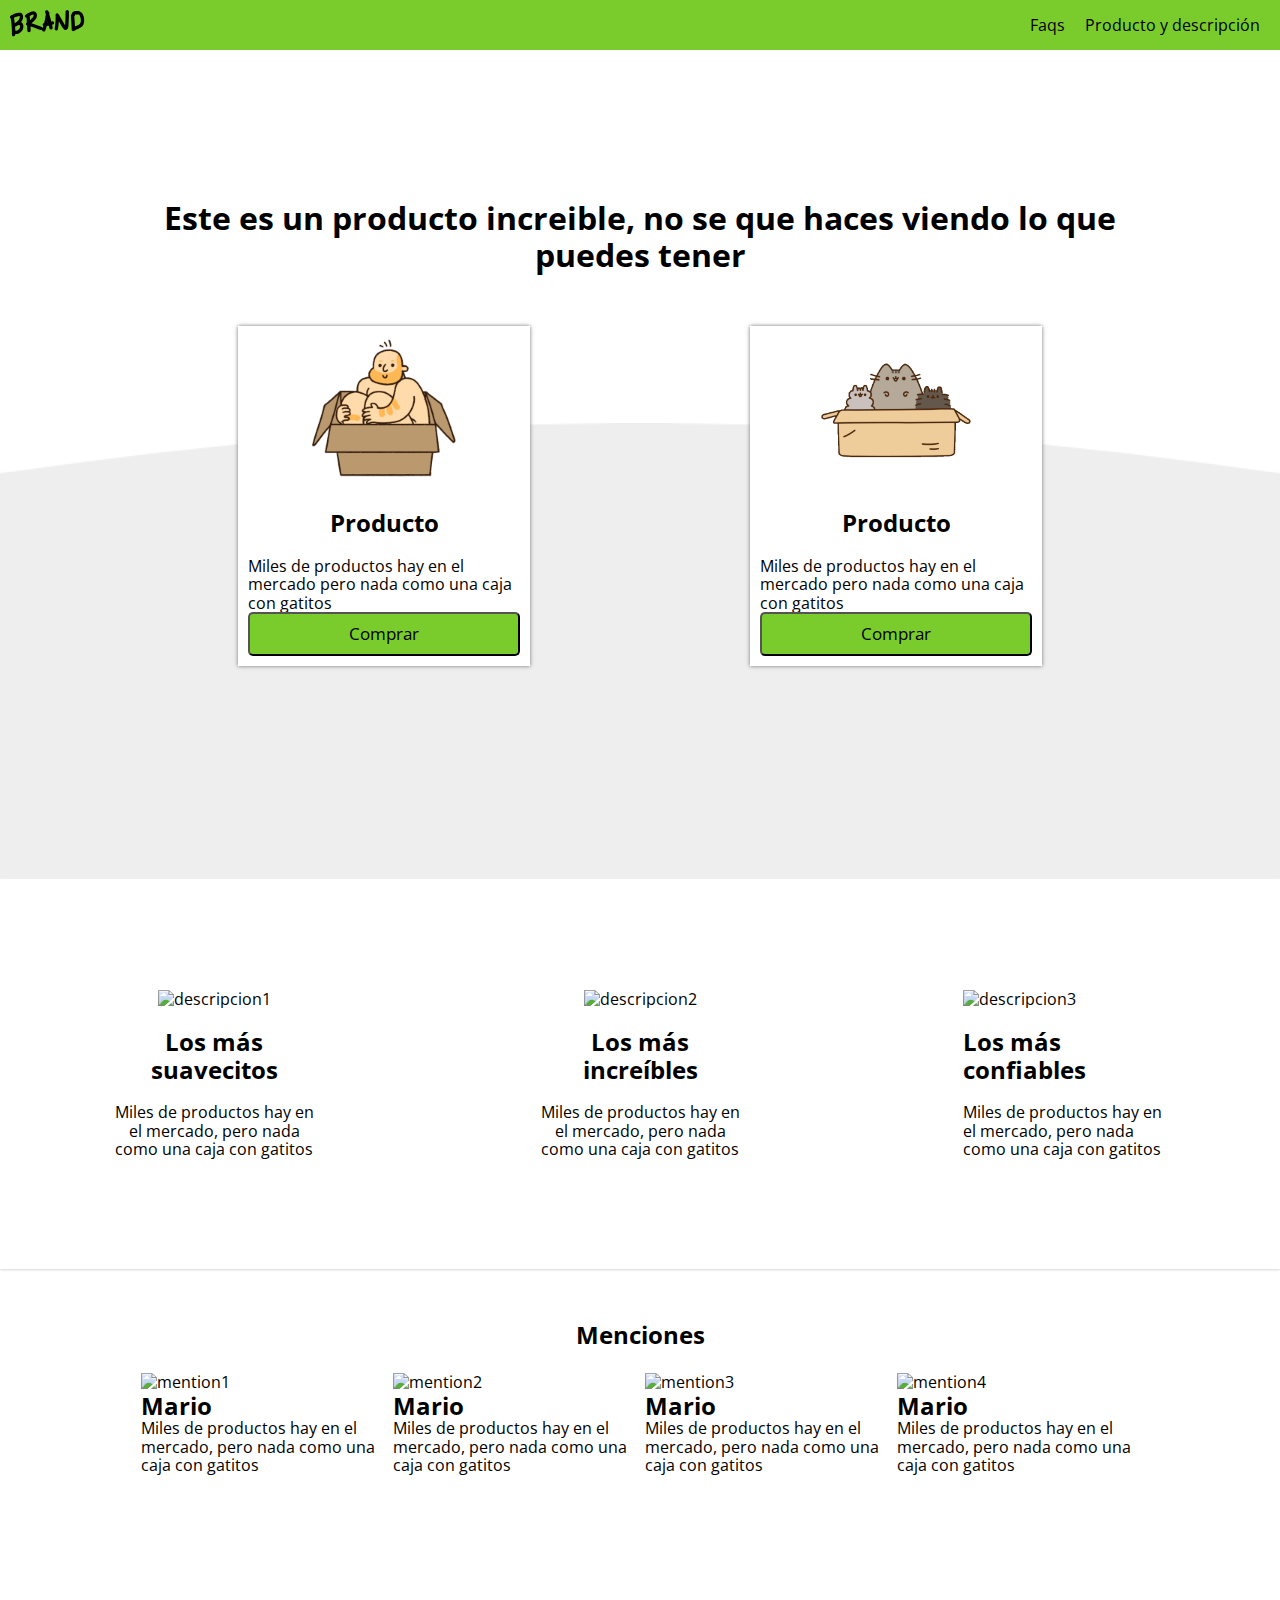
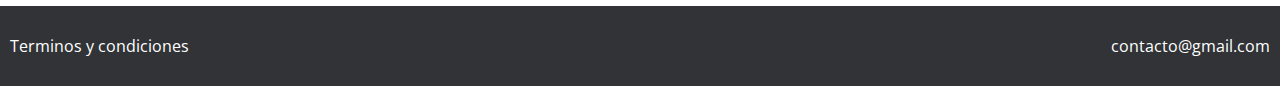
==== index.html @ 60d99177 "Mi primer commit" ====
<!DOCTYPE html>
<html lang="en" dir="ltr">
  <head>
    <meta charset="utf-8">
    <link rel="stylesheet" href="style/normalize.css">
    <link rel="stylesheet" href="style/style.css">
    <link rel="stylesheet" href="style/mobile.css">
    <title>BRAND</title>
  </head>
  <body>

    <header>
      <nav class="navbr">
        <div class="logo">
          <img src="imagen/logo.png" alt="Logo">
        </div>
        <div class="nav_options">
            <ul>
              <li><a href="#">Faqs</a></li>
              <li> <a href="#">Producto y descripción</a></li>
            </ul>
        </div>
      </nav>
    </header>

    <div class="main_section">
      <h1>Este es un producto increible, no se que haces viendo lo que puedes tener</h1>
    </div>
    <div class="products">
      <div class="product">
        <div class="content">
          <div class="image_content">
              <img src="imagen/box1.png" alt="Producto 1">
          </div>
          <h2>Producto</h2>
          <p>Miles de productos hay en el mercado pero nada como una caja con gatitos</p>
            <button href="#" class="main_buttom">Comprar</button>
        </div>
      </div>
      <div class="product">
        <div class="content">
          <div class="image_content">
              <img src="imagen/box2.png" alt="Producto 1">
          </div>
          <h2>Producto</h2>
          <p>Miles de productos hay en el mercado pero nada como una caja con gatitos</p>
          <button href="#" class="main_buttom">Comprar</button>
        </div>
      </div>
    </div>

    <section class="description">
      <div class="description_content">
        <div class="image_content">
          <img src="imagen/suave.jpg" alt="descripcion1">
          <h2>Los más suavecitos</h2>
          <p>Miles de productos hay en el mercado, pero nada como una caja con gatitos</p>
        </div>
      </div>

      <div class="description_content">
          <div class="image_content">
            <img src="imagen/increible.jpg" alt="descripcion2">
            <h2>Los más increíbles</h2>
            <p>Miles de productos hay en el mercado, pero nada como una caja con gatitos</p>
          </div>
        </div>

        <div class="description_content">
              <img src="imagen/confiable.jpg" alt="descripcion3">
              <h2>Los más confiables</h2>
              <p>Miles de productos hay en el mercado, pero nada como una caja con gatitos</p>
          </div>
    </section>

    <section class="mention">
      
      <div class="menciones">
        <h2>Menciones</h2>
      </div>
        
      <div class="mention_container">
          <div class="mention_content">
              <img src="imagen/mario.jpg" alt="mention1">
              <h2>Mario</h2>
              <p>Miles de productos hay en el mercado, pero nada como una caja con gatitos</p>
            </div>
      
            <div class="mention_content">
                <img src="imagen/maria.jpg" alt="mention2">
                <h2>Mario</h2>
                <p>Miles de productos hay en el mercado, pero nada como una caja con gatitos</p>
            </div>
      
            <div class="mention_content">
                <img src="imagen/joe.jpg" alt="mention3">
                <h2>Mario</h2>
                <p>Miles de productos hay en el mercado, pero nada como una caja con gatitos</p>
            </div>
      
            <div class="mention_content">
                <img src="imagen/jamaica.jpg" alt="mention4">
                <h2>Mario</h2>
                <p>Miles de productos hay en el mercado, pero nada como una caja con gatitos</p>
            </div>      
      </div>
    </section>

    <footer>
      <p>Terminos y condiciones</p>
      <p>contacto@gmail.com</p>
    </footer>
  </body>
</html>
---- style/style.css ----
@import url('https://fonts.googleapis.com/css?family=Open+Sans:400,700');

:root {
  --green-color: #7ACC2D;
  --white-color: white;
  --black-color: black;
}

html, body {
  padding: 0px;
  margin: 0px;
}

body {
  font-family: 'Open Sans', sans-serif;
}

.logo{
  padding-left: 10px;
}

nav {
  background-color: var(--green-color);
  display: flex;
  justify-content: space-between;
  align-items: center;
}

nav li, a {
  color: var(--black-color);
  padding-right: 10px;
  text-decoration: none;
  list-style: none;
}

nav ul{
  display: flex;
}

nav li a:hover{
  color: var(--white-color);
}

.main_section {
  padding: 10%;
  text-align: center;
}

.products {
  background-image: url("../imagen/curve.png");
  height: 200px;
  background-size: cover;
  background-position: center top;
  padding: 10%;
  display: flex;
  align-items: center; 
}

.content h2 {
  text-align: center;
}

.product {
  padding: 110px;
}

.product .content {
  background-color: white;
  padding: 10px;
  margin-top: -310px;
  box-shadow: 0 0 4px #737272
}

.image_content {
  text-align: center;
}

.main_buttom {
  background-color: var(--green-color);
  width: 100%;
  padding: 10px;
  font-size: 17px;
  color: var(--black-color);
  cursor: pointer;
  border-radius: 5px;
}

.main_buttom:hover {
  background-color: #5a8e28;
}

.description {
  display: flex;
  justify-content: space-between;
  border: 1px solid transparent;
  box-shadow: 0px 1px 2px #d8d6d6;
}

.description_content {
  padding: 50px;
  margin:60px;
}

.mention {
  margin-top: 4%;
}

.mention_container {
  display: flex;
  margin: 20px;
  justify-content: center;
}

.menciones {
  text-align: center;
}

.mention_content {
  padding: 0px;
  /* box-shadow: 0 0 2px #d8d6d6; */
  margin: 5px;
  width: 242px;
  height: 100px;
}

.mention_content h2, p {
  margin: 0px;
}

footer {
  display: flex;
  margin-top: 10%;
  background-color: #313337;
  width: 100%;
  justify-content: space-between;
  height: 80px;
  align-items: center;
}

footer p {
  color: white;
  padding: 10px;
}
---- style/mobile.css ----
@media (max-width: 900px) { /* 600px es solo un ejemplo */
    /* Todos nuestros estilos responsive */

    body {
        background: yellow;
    }
}
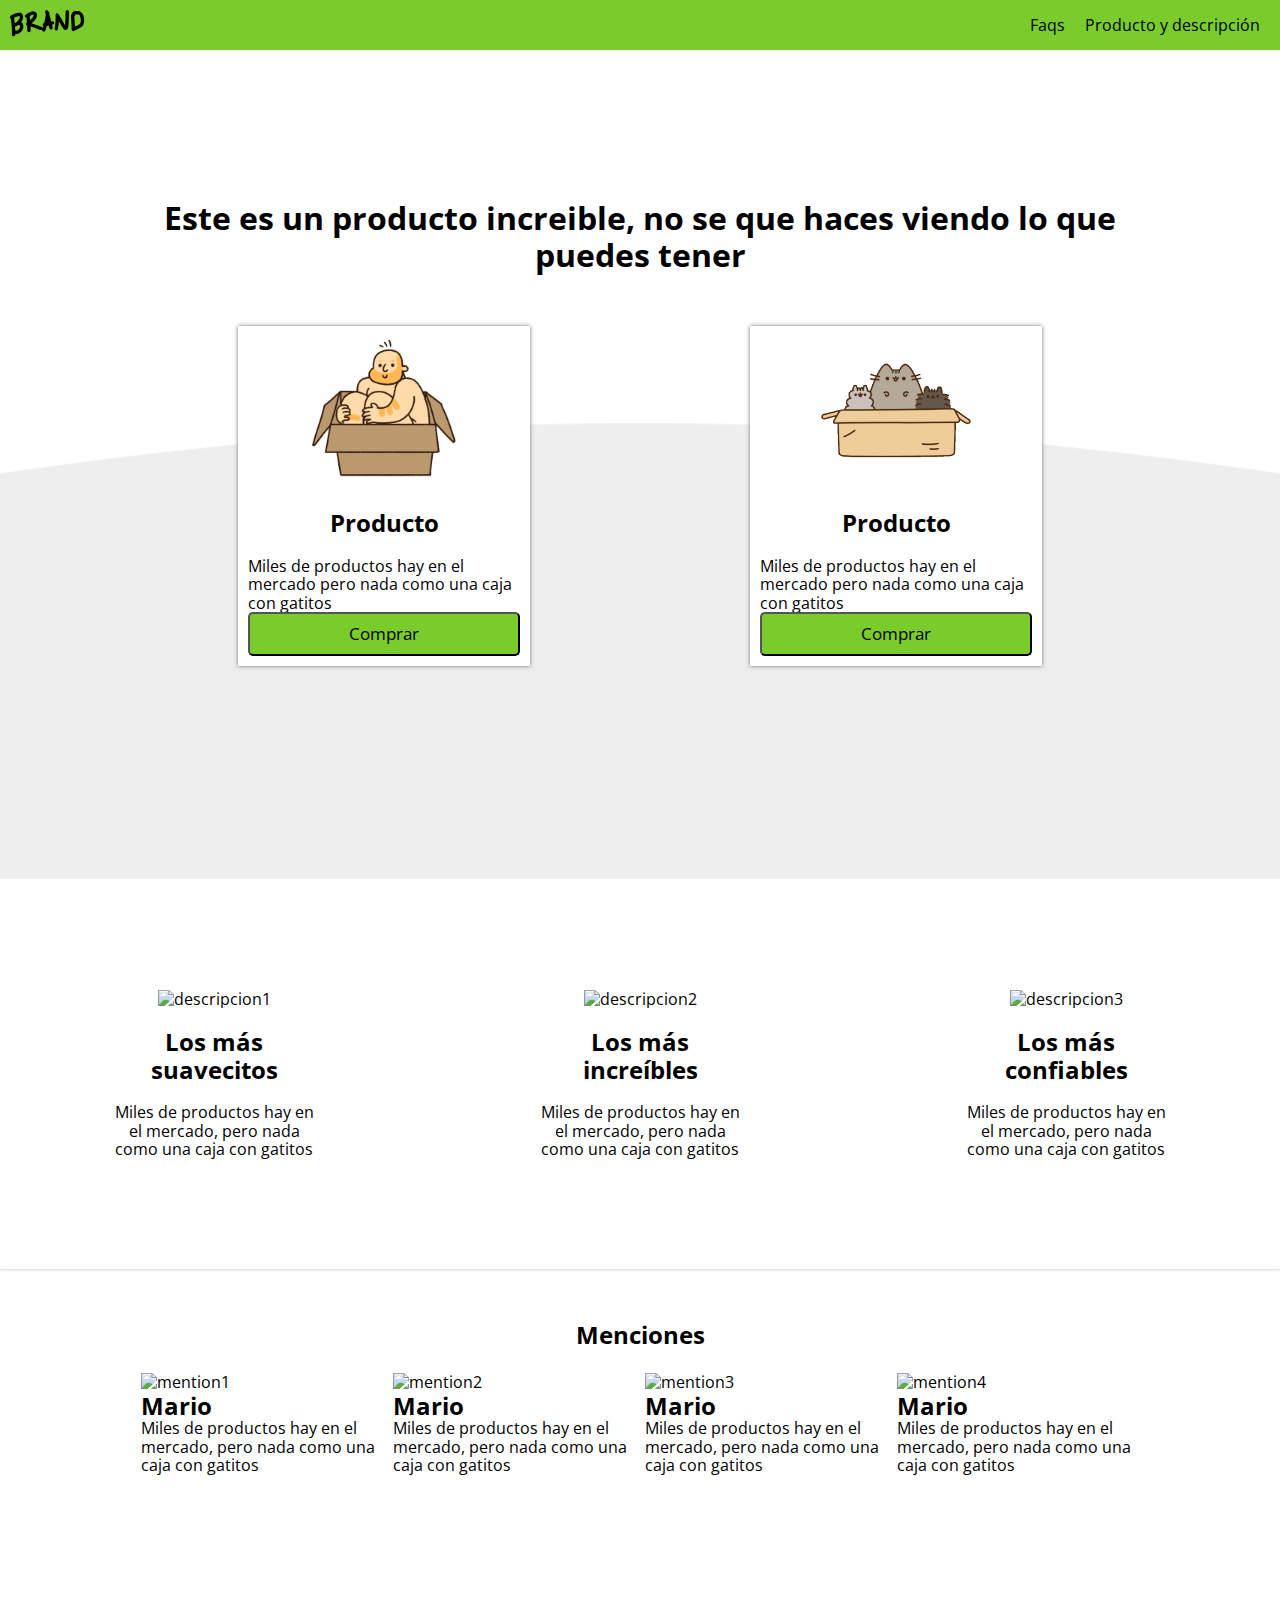
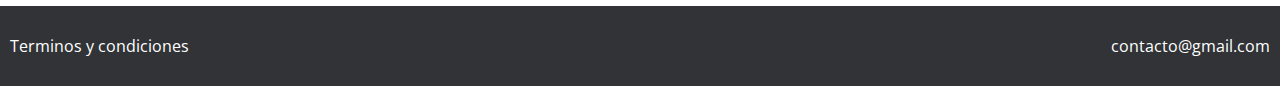
==== commit 7d999ec1: "Ajuste codigo css responsive design" ====
--- a/index.html
+++ b/index.html
@@ -1,5 +1,5 @@
 <!DOCTYPE html>
-<html lang="en" dir="ltr">
+<html lang="en">
   <head>
     <meta charset="utf-8">
     <link rel="stylesheet" href="style/normalize.css">
--- a/style/style.css
+++ b/style/style.css
@@ -99,6 +99,7 @@
 .description_content {
   padding: 50px;
   margin:60px;
+  text-align: -webkit-center;
 }
 
 .mention {
--- a/style/mobile.css
+++ b/style/mobile.css
@@ -1,7 +1,63 @@
-@media (max-width: 900px) { /* 600px es solo un ejemplo */
+@media (max-width: 600px) { /* 600px es solo un ejemplo */
     /* Todos nuestros estilos responsive */
 
+    .main_section {
+        padding: 7%;
+    }
+
+    .products{
+        display: inherit;
+        height: auto;
+    }
+
+    .product {
+        padding: 80px;
+        padding-bottom: 20px;
+        padding-top: 20px;
+    }
+
+    .product .content, .image_content {
+        margin-top: auto;
+        height: auto;
+    }
+
+    .description {
+        display: inherit;
+    }
+
+    .description_content {
+        text-align: -webkit-center;
+    }
+
+    .mention_container {
+        display: inherit;
+        height: auto;
+        text-align: -webkit-center;
+    }
+
+    .mention_content {
+        height: auto;
+    }
+}
+
+/* @media (min-width: 601px) and (max-width: 1000px) {
     body {
         background: yellow;
     }
-}+
+    .products {
+        display: inherit;
+        height: auto;
+    }
+
+    .product {
+        padding: 80px;
+        padding-bottom: 20px;
+        padding-top: 20px;
+    }
+
+    .product .content {
+        height: auto;
+        margin-top: auto;
+    }
+} */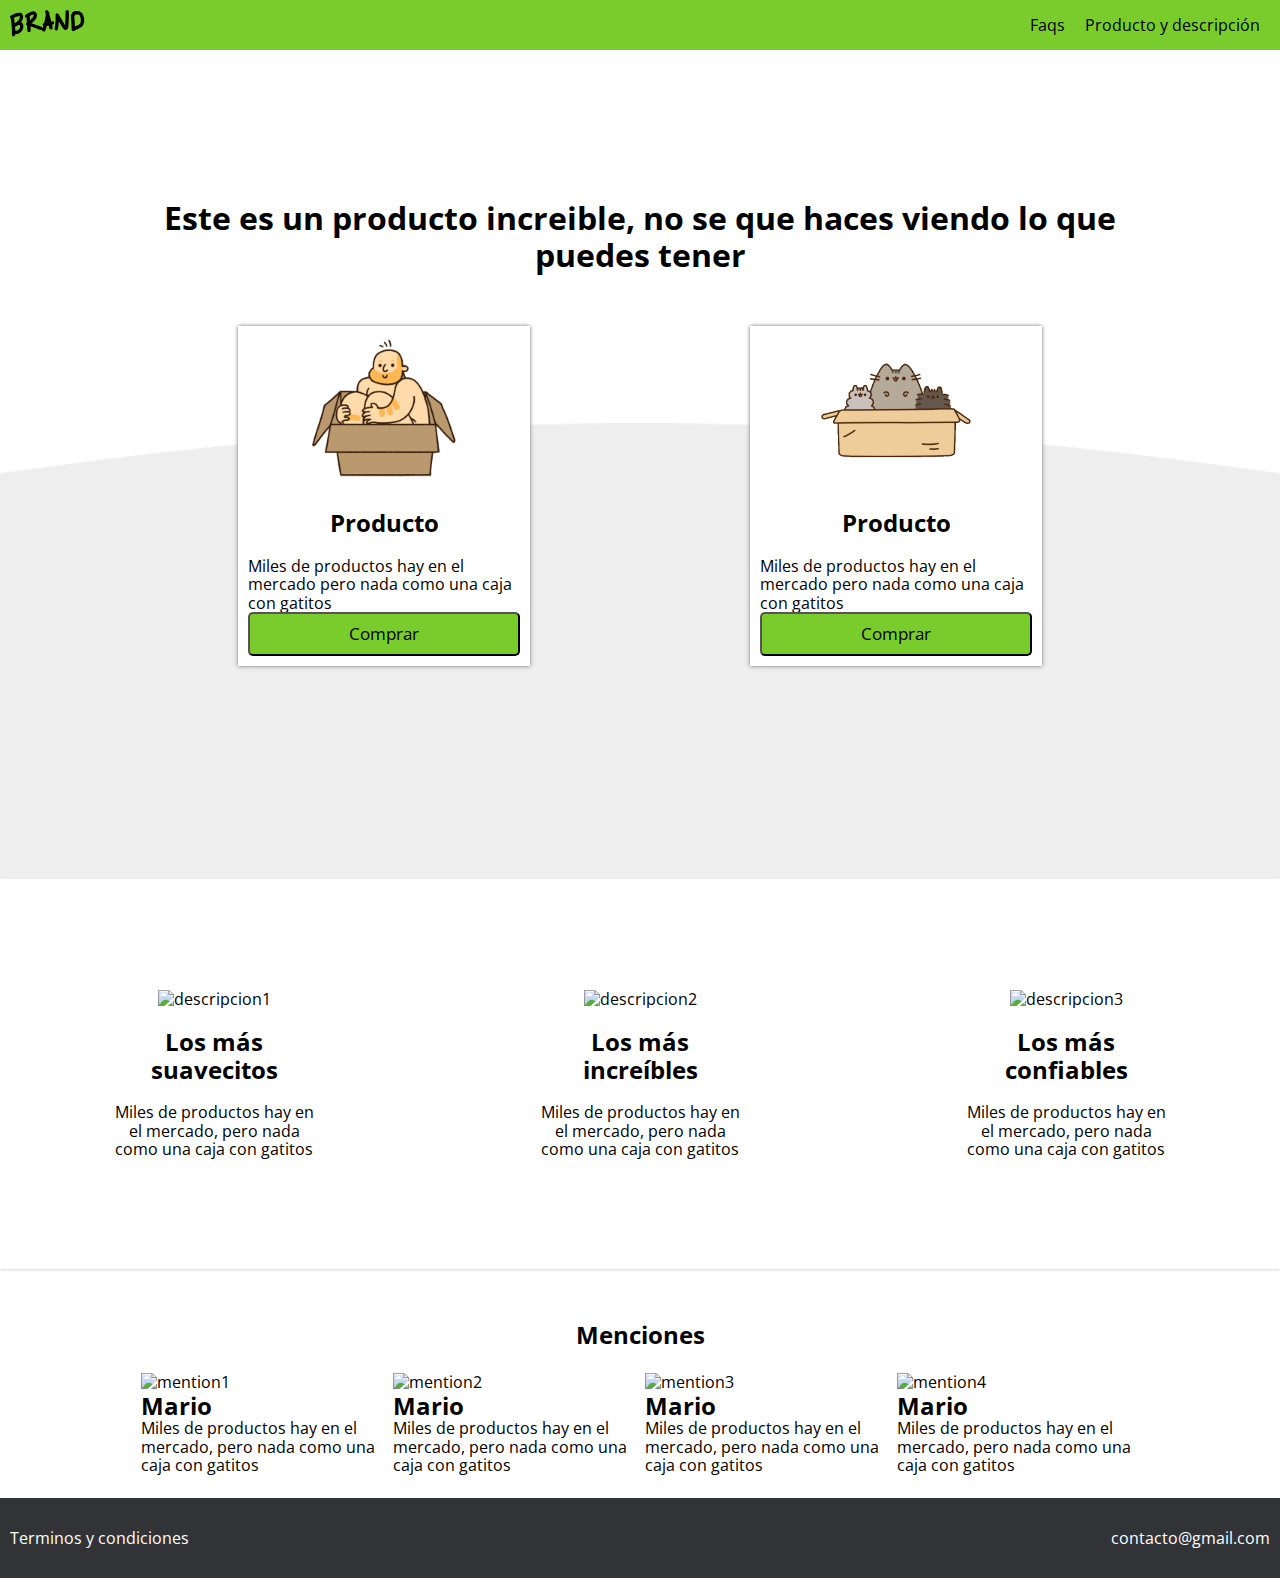
==== commit a5583c3d: "link pagina de productos" ====
--- a/index.html
+++ b/index.html
@@ -17,7 +17,7 @@
         <div class="nav_options">
             <ul>
               <li><a href="#">Faqs</a></li>
-              <li> <a href="#">Producto y descripción</a></li>
+              <li> <a href="producto.html">Producto y descripción</a></li>
             </ul>
         </div>
       </nav>
--- a/style/style.css
+++ b/style/style.css
@@ -130,7 +130,6 @@
 
 footer {
   display: flex;
-  margin-top: 10%;
   background-color: #313337;
   width: 100%;
   justify-content: space-between;
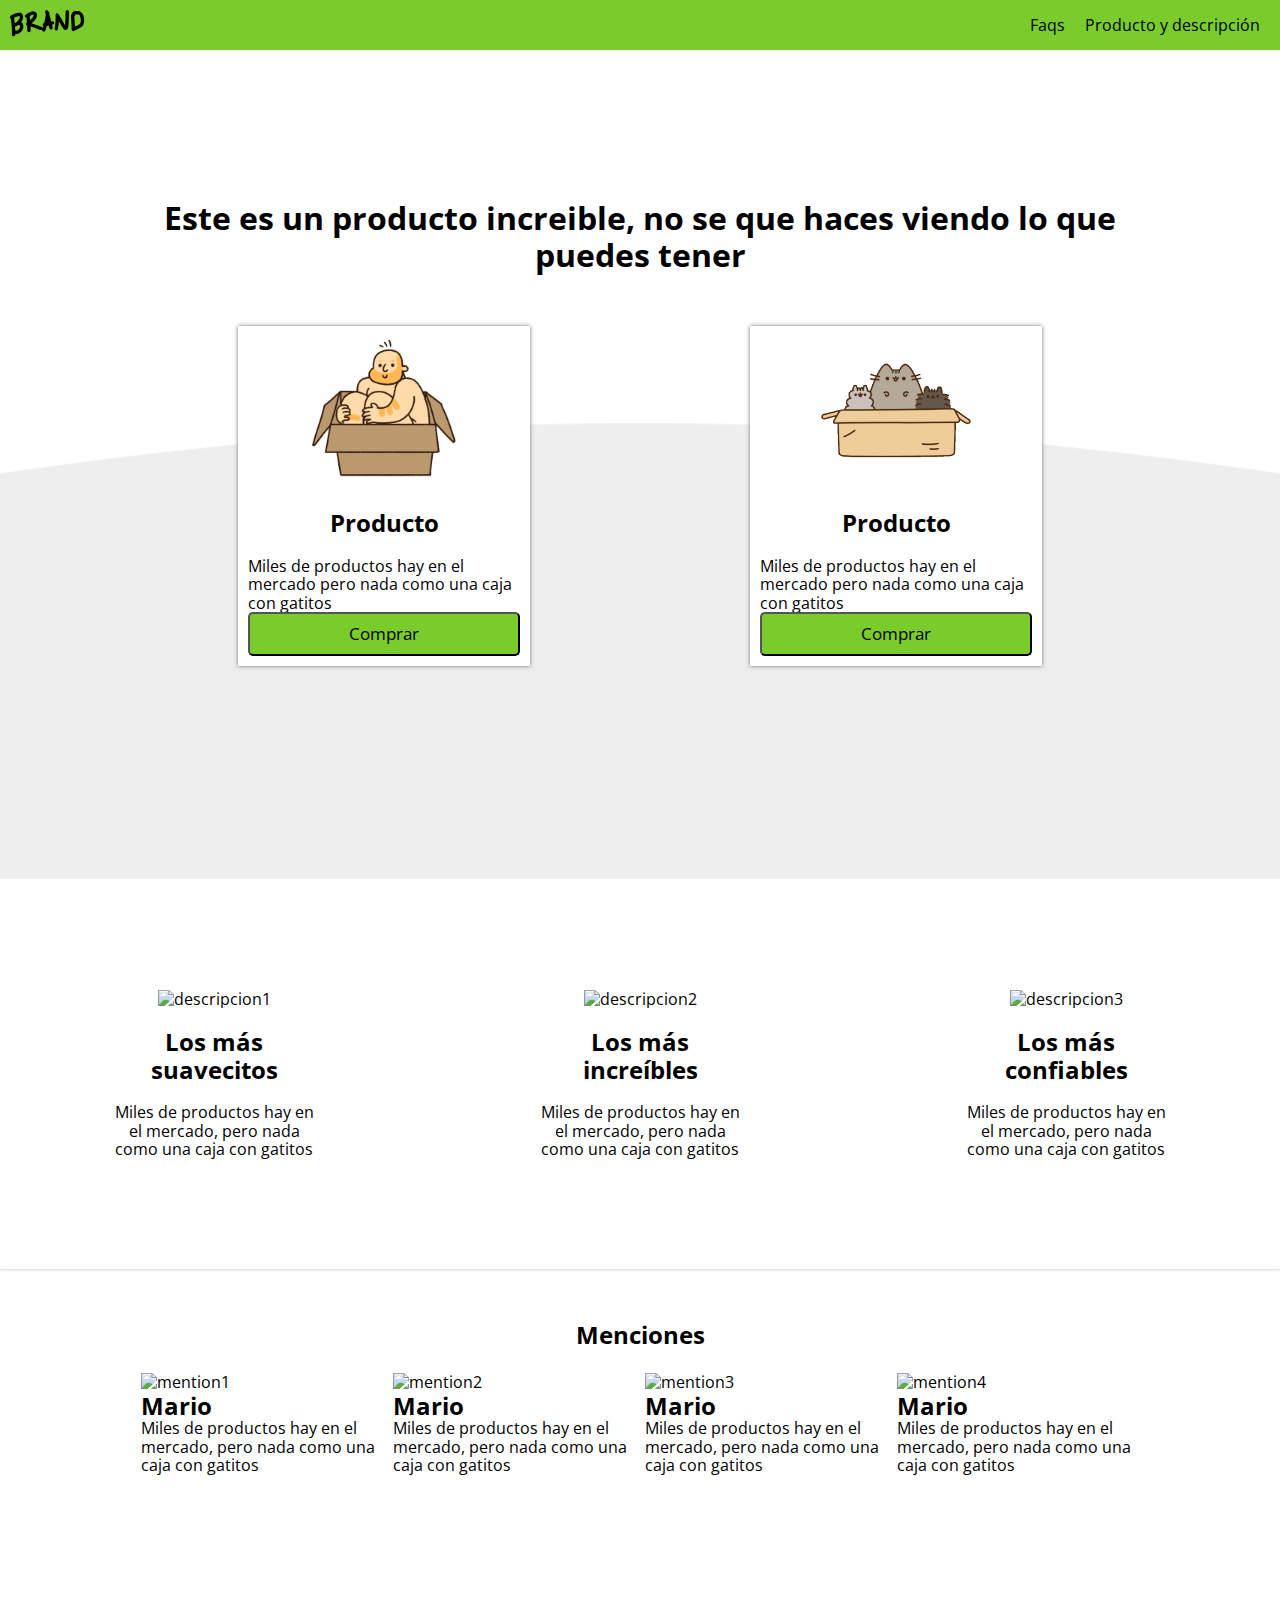
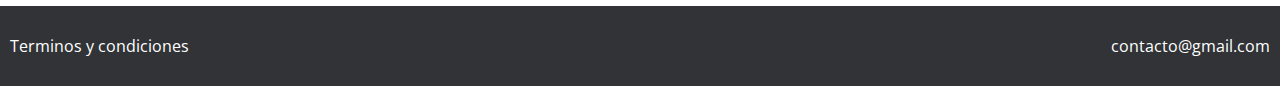
==== commit e2ae006c: "Ajustes link pagina productos y logo index.html" ====
--- a/index.html
+++ b/index.html
@@ -12,12 +12,14 @@
     <header>
       <nav class="navbr">
         <div class="logo">
-          <img src="imagen/logo.png" alt="Logo">
+          <a href="index.html">
+            <img src="imagen/logo.png" alt="Logo">
+          </a>
         </div>
         <div class="nav_options">
             <ul>
               <li><a href="#">Faqs</a></li>
-              <li> <a href="producto.html">Producto y descripción</a></li>
+              <li><a href="producto.html">Producto y descripción</a></li>
             </ul>
         </div>
       </nav>
--- a/style/style.css
+++ b/style/style.css
@@ -104,6 +104,7 @@
 
 .mention {
   margin-top: 4%;
+  margin-bottom: 10%;
 }
 
 .mention_container {
